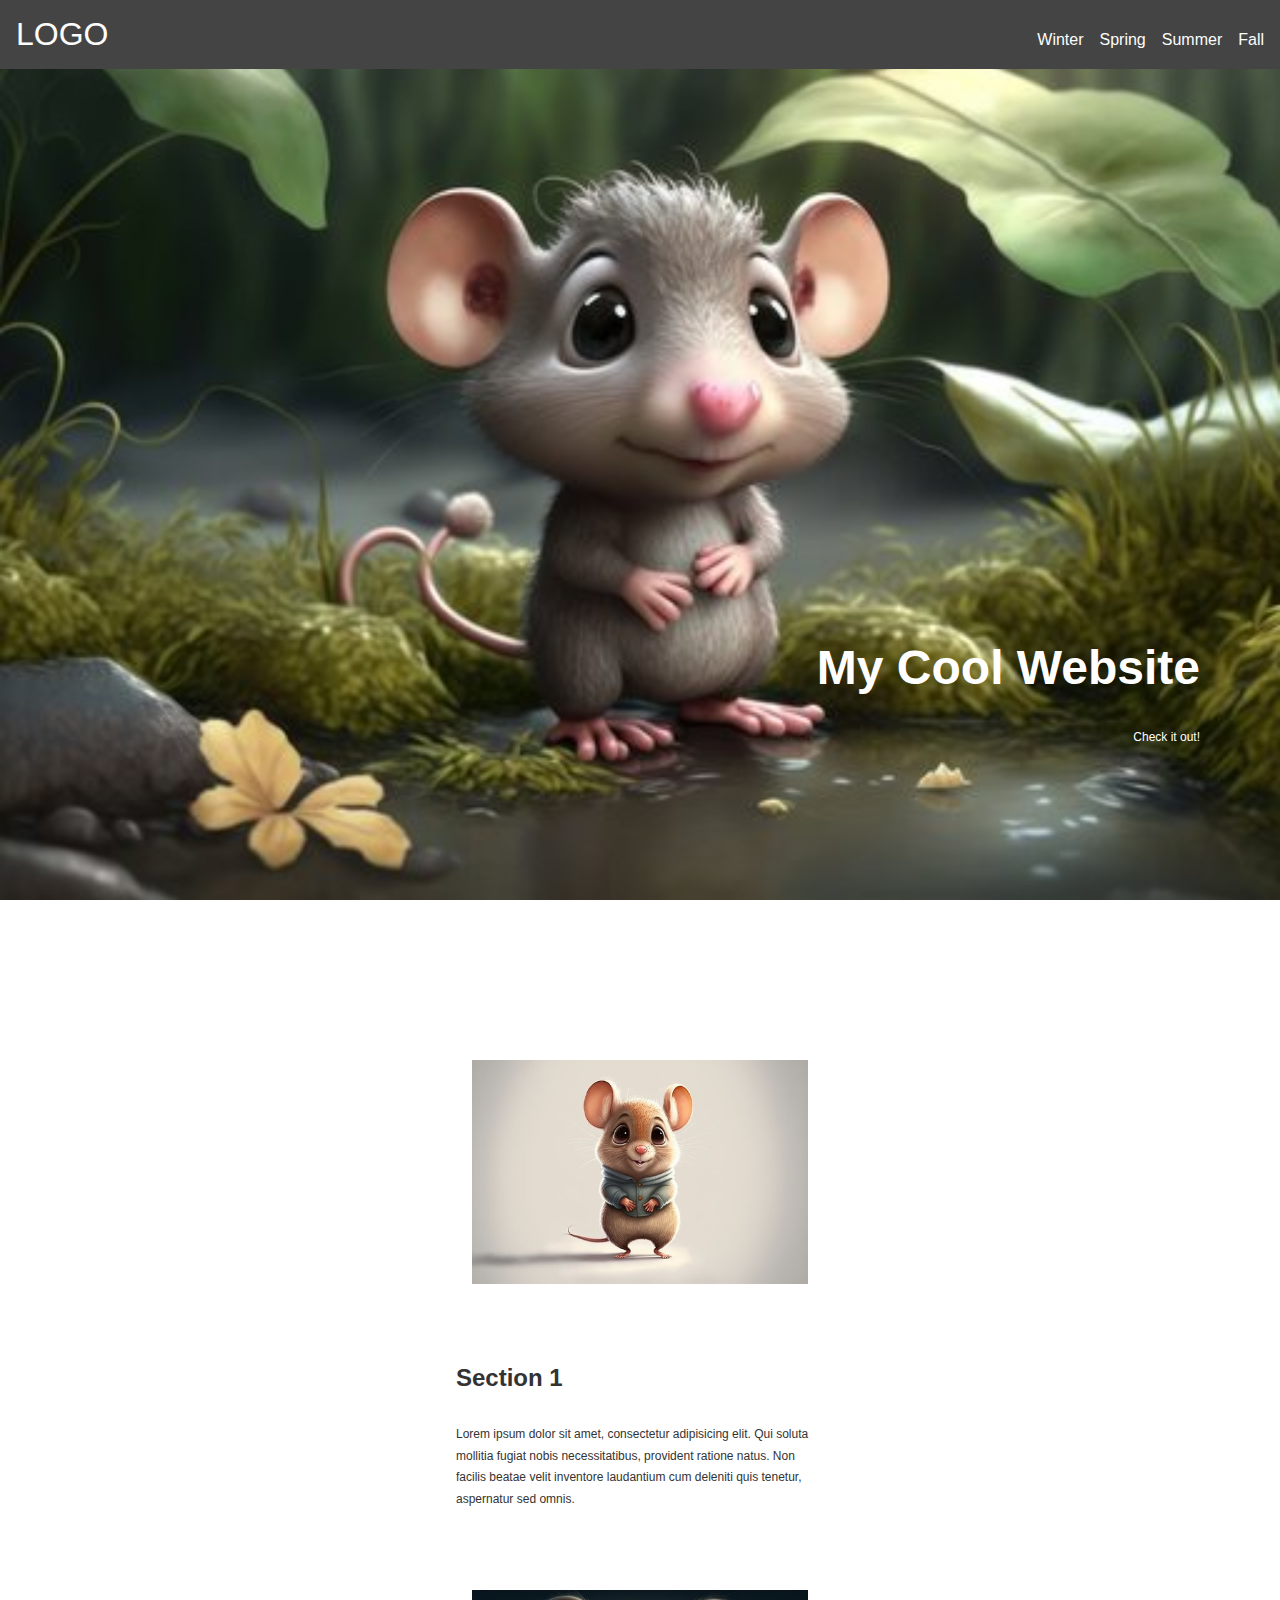
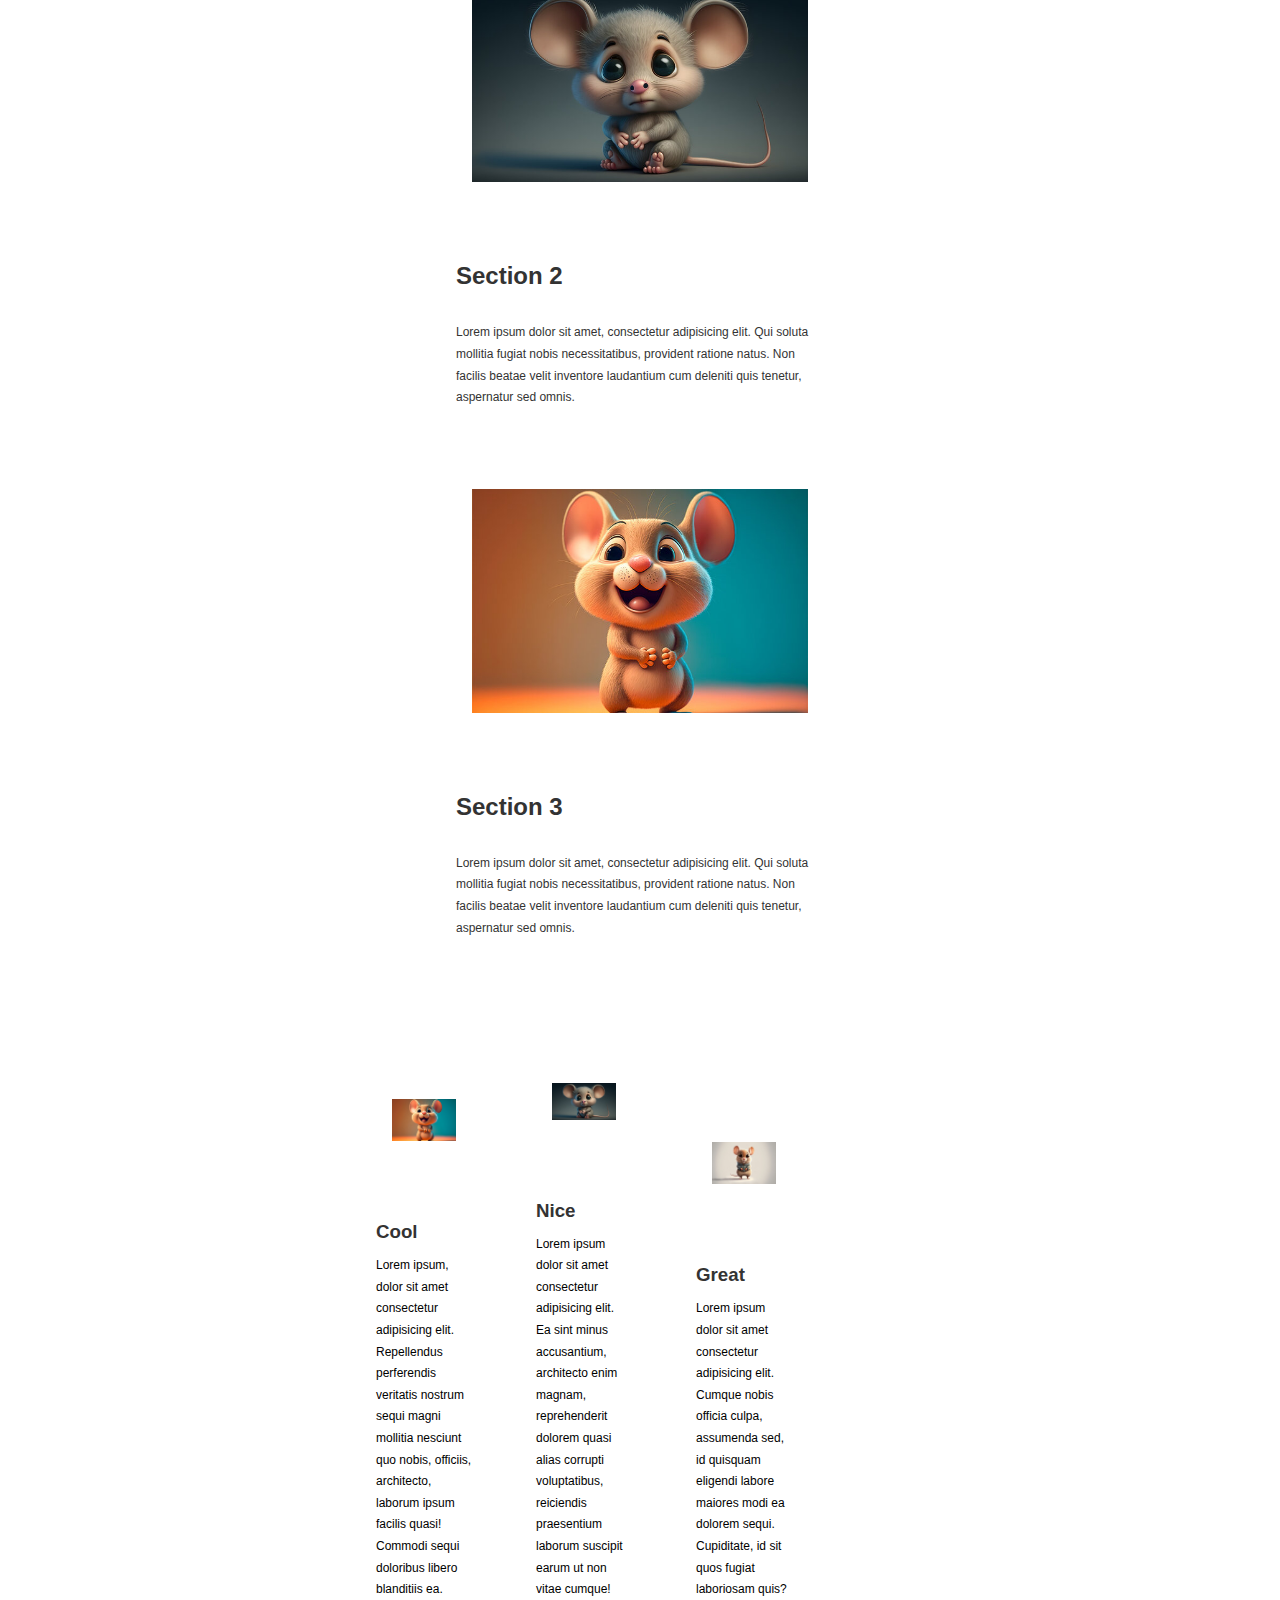
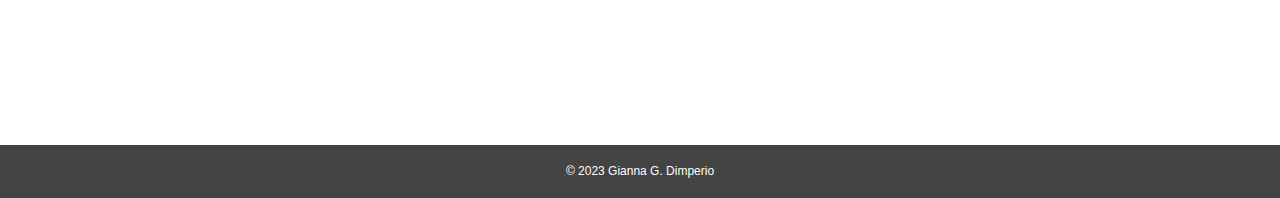
==== index.html @ 2d755ead "images" ====
<!DOCTYPE html>
<html lang="en">
<head>
    <meta charset="UTF-8">
    <meta http-equiv="X-UA-Compatible" content="IE=edge">
    <meta name="viewport" content="width=device-width, initial-scale=1.0">
    <link rel="stylesheet" href="style.css">
    <script src="/repo/jquery-3.6.4.min.js"></script>
    <script src="main.js"></script>
    <title>WebDev1 Final</title>
</head>
<body>
    
    <header>
        <a id="logo" href="#">LOGO</a>
        <a id="menu-toggle" href="#" aria-label="Open the menu">
          <span class="patty" aria-hidden="true"></span>
          <span class="patty" aria-hidden="true"></span>
          <span class="patty" aria-hidden="true"></span>
        </a>
        <nav id="menu">
          <div class="menu-flex-wrapper">
            <a href="#">Winter</a>
            <a href="#">Spring</a>
            <a href="#">Summer</a>
            <a href="#">Fall</a>
          </div>
        </nav>
      </header>
      <div class="hero">
        <div class="hero-text">
          <h1 class="hero-title">My Cool Website</h1>
          <p class="hero-subtitle">Check it out!</p>
        </div>
        
      </div>
      
      <main>
      <div class="section-one-one">
        <section>
          <img src="photos/sectiononeoneoimg.jpg" alt="">
          <h2>Section 1</h2>
          <p>Lorem ipsum dolor sit amet, consectetur adipisicing elit. Qui soluta mollitia fugiat nobis necessitatibus, provident ratione natus. Non facilis beatae velit inventore laudantium cum deleniti quis tenetur, aspernatur sed omnis.</p>
        </section>
      </div> 

      <div class="section-one-two">
        <section>
          <img src="photos/sectiononetwoimg.jpg" alt="">
          <h2>Section 2</h2>
          <p>Lorem ipsum dolor sit amet, consectetur adipisicing elit. Qui soluta mollitia fugiat nobis necessitatibus, provident ratione natus. Non facilis beatae velit inventore laudantium cum deleniti quis tenetur, aspernatur sed omnis.</p>
        </section>
      </div> 

      <div class="section-one-three">
        <section>
          <img src="photos/sectiononethreeimg.jpg" alt="">
          <h2>Section 3</h2>
          <p>Lorem ipsum dolor sit amet, consectetur adipisicing elit. Qui soluta mollitia fugiat nobis necessitatibus, provident ratione natus. Non facilis beatae velit inventore laudantium cum deleniti quis tenetur, aspernatur sed omnis.</p>
        </section>
      </div> 

      <div class="section-two">
        <section class="three">
            <img src="photos/sectiononethreeimg.jpg" alt="">
            <h3>Cool</h3>
            <p class="three-caption">Lorem ipsum, dolor sit amet consectetur adipisicing elit. Repellendus perferendis veritatis nostrum sequi magni mollitia nesciunt quo nobis, officiis, architecto, laborum ipsum facilis quasi! Commodi sequi doloribus libero blanditiis ea.</p>
        </section>

        <section class="two">
            <img src="photos/sectiononetwoimg.jpg" alt="">
            <h3>Nice</h3>
            <p class="two-caption">Lorem ipsum dolor sit amet consectetur adipisicing elit. Ea sint minus accusantium, architecto enim magnam, reprehenderit dolorem quasi alias corrupti voluptatibus, reiciendis praesentium laborum suscipit earum ut non vitae cumque!</p>
        </section>

        <section class="one">
            <img src="photos/sectiononeoneoimg.jpg" alt="">
            <h3>Great</h3>
            <p class="one-caption">Lorem ipsum dolor sit amet consectetur adipisicing elit. Cumque nobis officia culpa, assumenda sed, id quisquam eligendi labore maiores modi ea dolorem sequi. Cupiditate, id sit quos fugiat laboriosam quis?</p>
        </section>
      </div>


      
      </main>
      <footer>
        <div class="instagram">

        </div>

        <div class="twitter">

        </div>

        <div class="linkedin">

        </div>

        <p>&copy; 2023 Gianna G. Dimperio </p>
      </footer>

</body>
</html>
---- style.css ----
*{
    margin: 0;
    padding: 0;
    box-sizing: border-box;
}

body {
    font-family: Arial, sans-serif;
    color: #333;
  }
  
  header, footer {
    background-color: #444;
    padding: 1rem;
    color: #fdfdfd;
  }
  
  header {
    display: flex;
    justify-content: space-between;
    align-items: last baseline;
    position: fixed;
    top: 0;
    left: 0;
    width: 100%;
  }
  
  footer {
    text-align: center;
  }
  
  header a {
    color: #fdfdfd;
    text-decoration: none;
  }
  
  /* #menu {
    display: flex;
  } */
  
  .menu-flex-wrapper {
    display: flex;
    gap: 1rem;
  }
  
  header a:hover {
    color: salmon;
  }
  
  #logo {
    font-size: 2rem;
  }
  
  main, img {
    margin: 4rem auto;
    max-width: 25rem;
    padding: 1rem;
  }
  
  section {
    margin: 2rem 0;
  }
  
  p {
    margin: 2rem 0;
    line-height: 1.8;
  }
  
  footer p {
    margin: 0;
  }
  
  
  /* MENU STUFF */
  
  
  @media (max-width: 40rem) {
    
    #menu-toggle {
      display: flex;
      flex-direction: column;
      gap: .25rem;
      background-color: lightblue;
      padding: .25rem;
      position: relative;
      z-index: 999;
    }
    
    #menu {
      display: block;
      position: fixed;
      left: 0;
      top: 0;
      right: 0;
      bottom: 0;
      text-align: center;
      background-color: #33dd3388;
    }
    
    .menu-flex-wrapper {
      flex-direction: column;
      gap: 0;
      height: 100%;
      justify-content: space-between;
    }
    
    #menu a {
      background-color: lightblue;
      width: 100%;
      height: 100%;
      display: flex;
      justify-content: center;
      align-items: center;
      border-top: 3px solid red;
    }
    
    #menu a:last-child {
      border-bottom: 3px solid red;
    }
    
    #menu a:hover {
      background-color: violet;
    }
    
    .patty {
      background-color: #fdfdfd;
      width: 2rem;
      height: .25rem;
    }
    
    #menu-toggle:hover .patty {
      background-color: salmon;
    }  
  }

  /* Main stuff */

  .hero{
    min-height: 100vh;
    
    background-image: url(photos/main.jpeg);
    background-repeat: no-repeat;
    background-size: cover;

    /* position: fixed; */

  }
  .hero-text{
    color: white;
    padding: 5rem;
    width: 100%;
    height: 100%;

    text-align: right;
    padding-top: 50%;

  }

  h1{
    font-size: 3rem;
  }
  p{
    font-size: .75rem;
  }


  .section-two{
    max-width: 50rem;
    margin: 0 auto;

    display: flex;
    justify-content: end;
    align-items: end;
    /* display: grid;
    grid-template-rows: 600px 600px; */
  }

  .three, .two, .one{
    display: inline-block;
    max-width: 15rem;
    width: 30vw;
    min-width: 8rem;
    text-decoration: none;
    padding: 1rem;
    margin: 1rem;
  }
  
.three-caption, .two-caption, .one-caption{
  color: black;
  margin-top: 1em;
}

  img{
    width: 100%;
    display: block;
  }

  .two:hover, .three:hover, .one:hover {
    opacity: .5;
    background-color: rgb(117, 117, 141);
  }
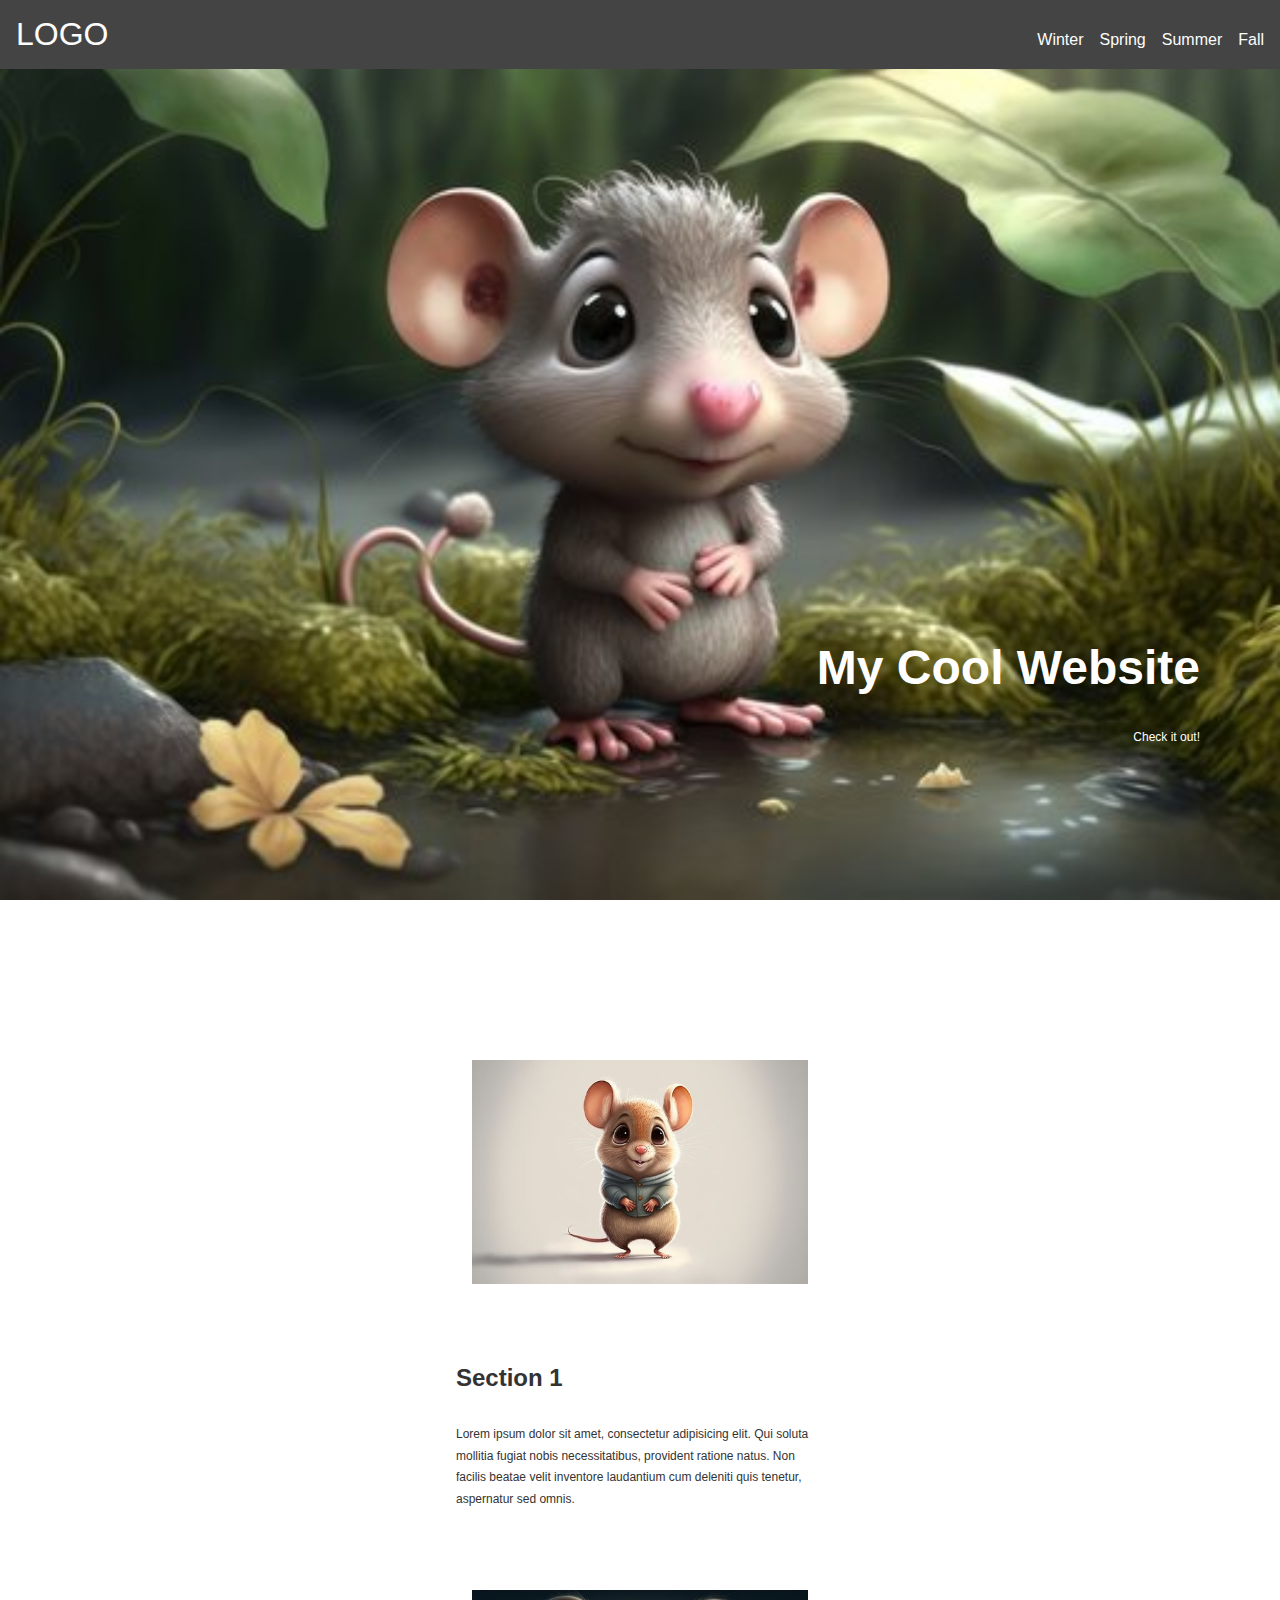
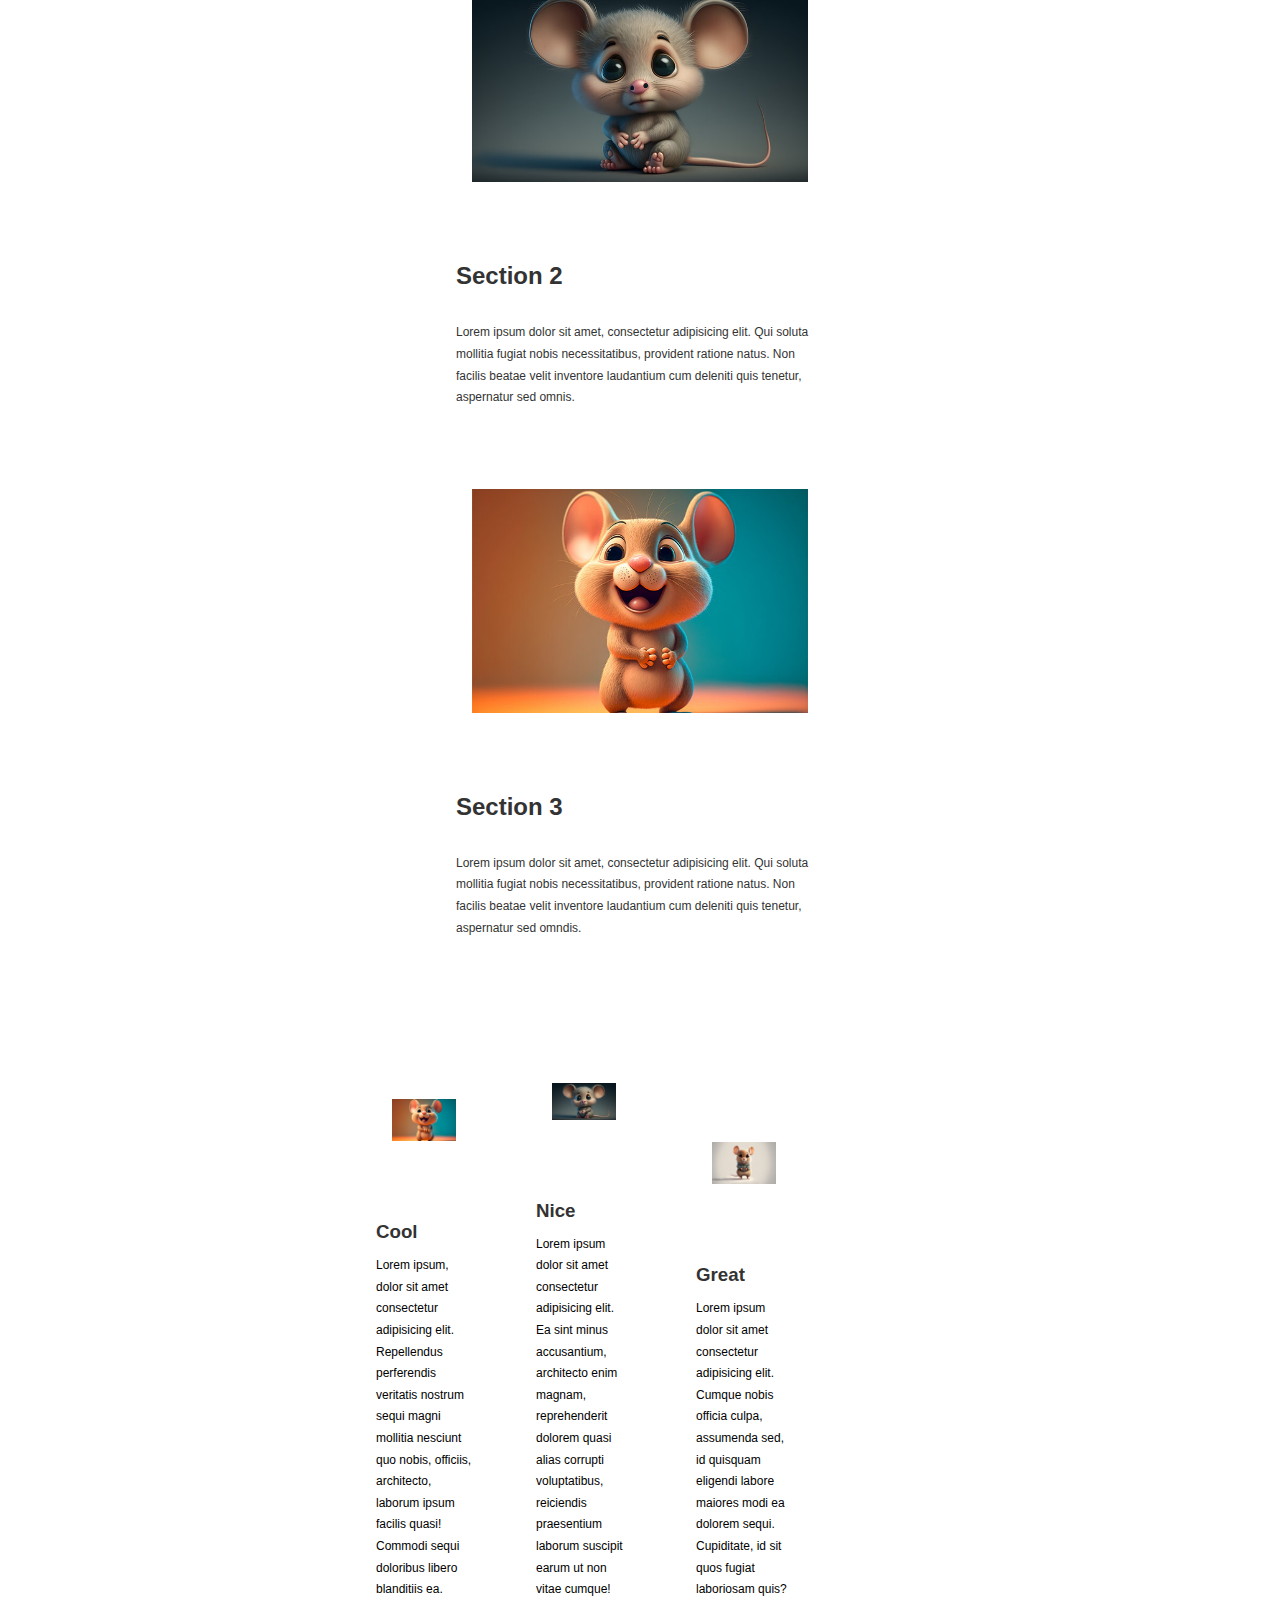
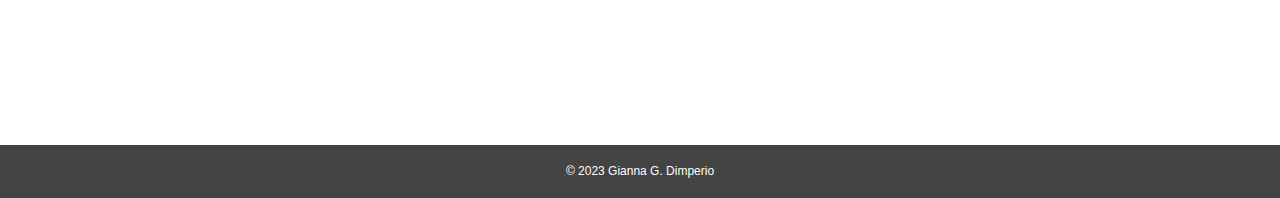
==== commit a3cc8b66: "test" ====
--- a/index.html
+++ b/index.html
@@ -56,7 +56,7 @@
         <section>
           <img src="photos/sectiononethreeimg.jpg" alt="">
           <h2>Section 3</h2>
-          <p>Lorem ipsum dolor sit amet, consectetur adipisicing elit. Qui soluta mollitia fugiat nobis necessitatibus, provident ratione natus. Non facilis beatae velit inventore laudantium cum deleniti quis tenetur, aspernatur sed omnis.</p>
+          <p>Lorem ipsum dolor sit amet, consectetur adipisicing elit. Qui soluta mollitia fugiat nobis necessitatibus, provident ratione natus. Non facilis beatae velit inventore laudantium cum deleniti quis tenetur, aspernatur sed omndis.</p>
         </section>
       </div> 
 
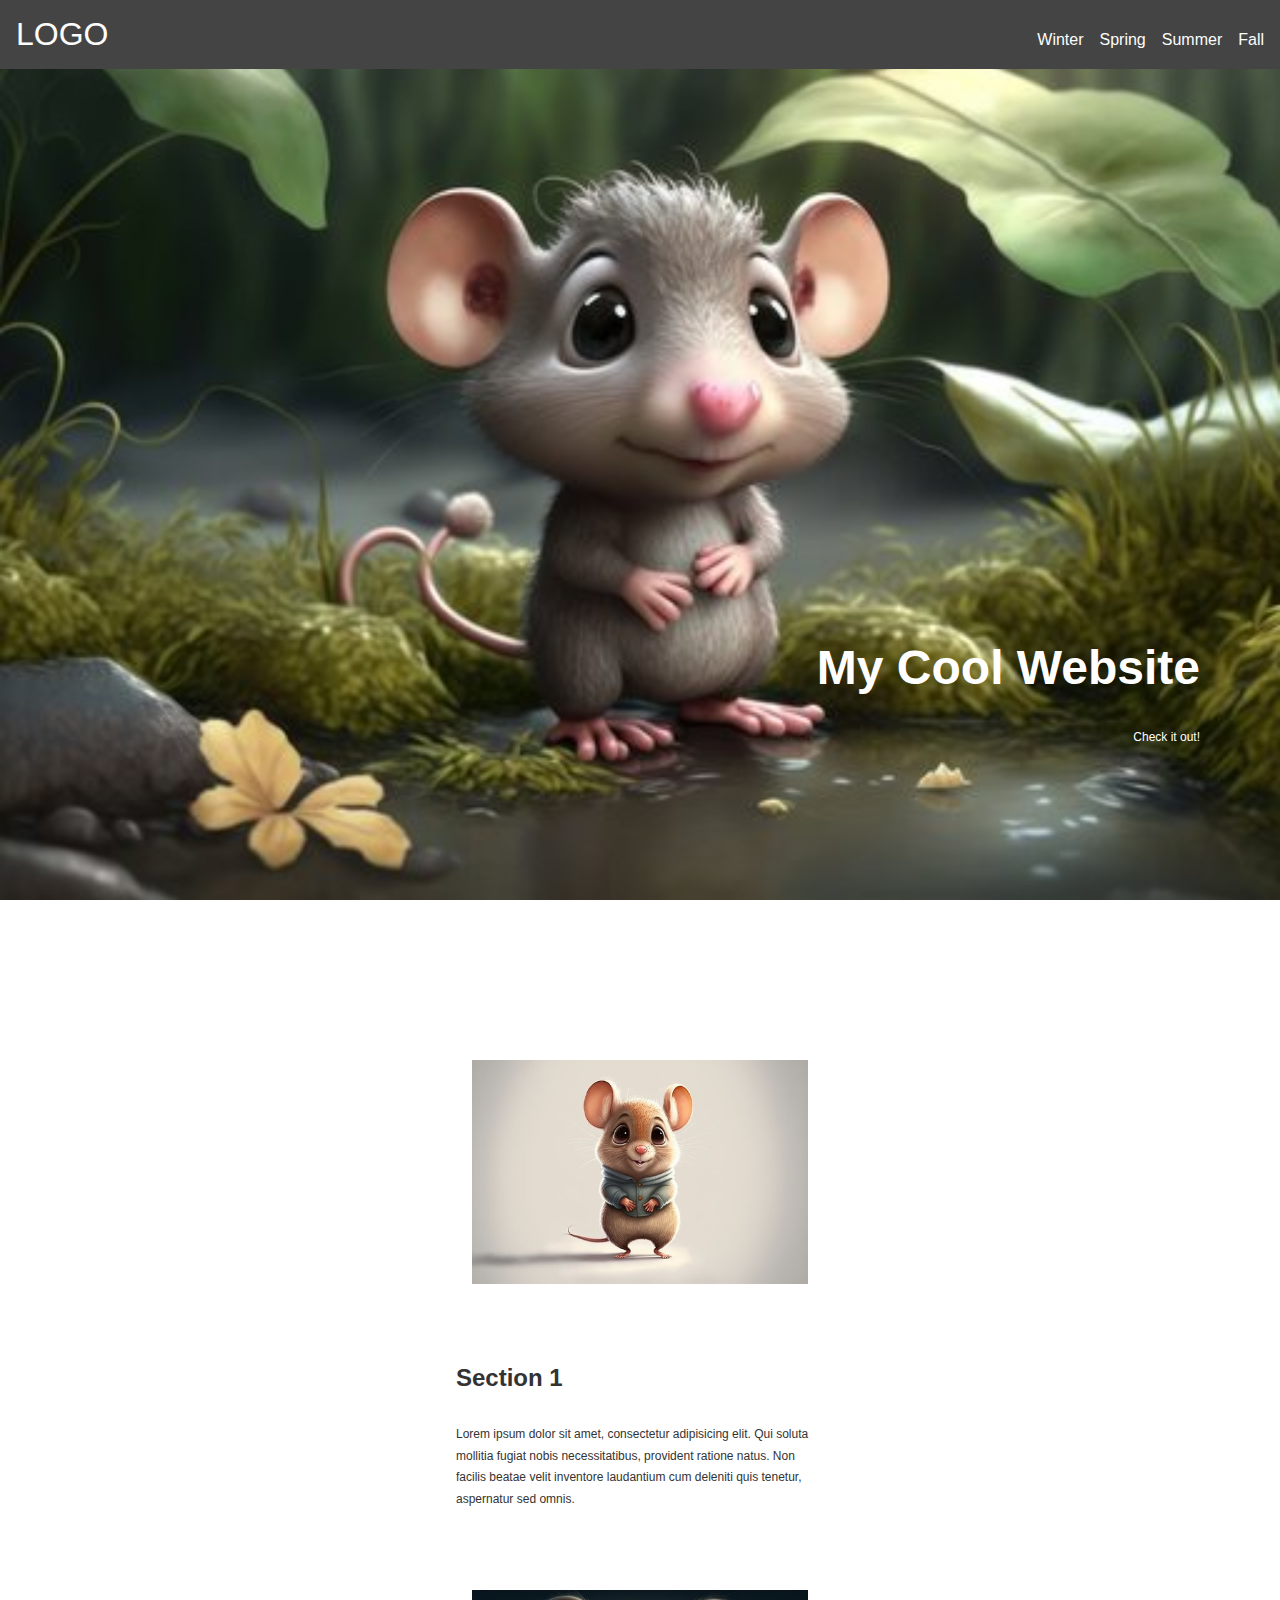
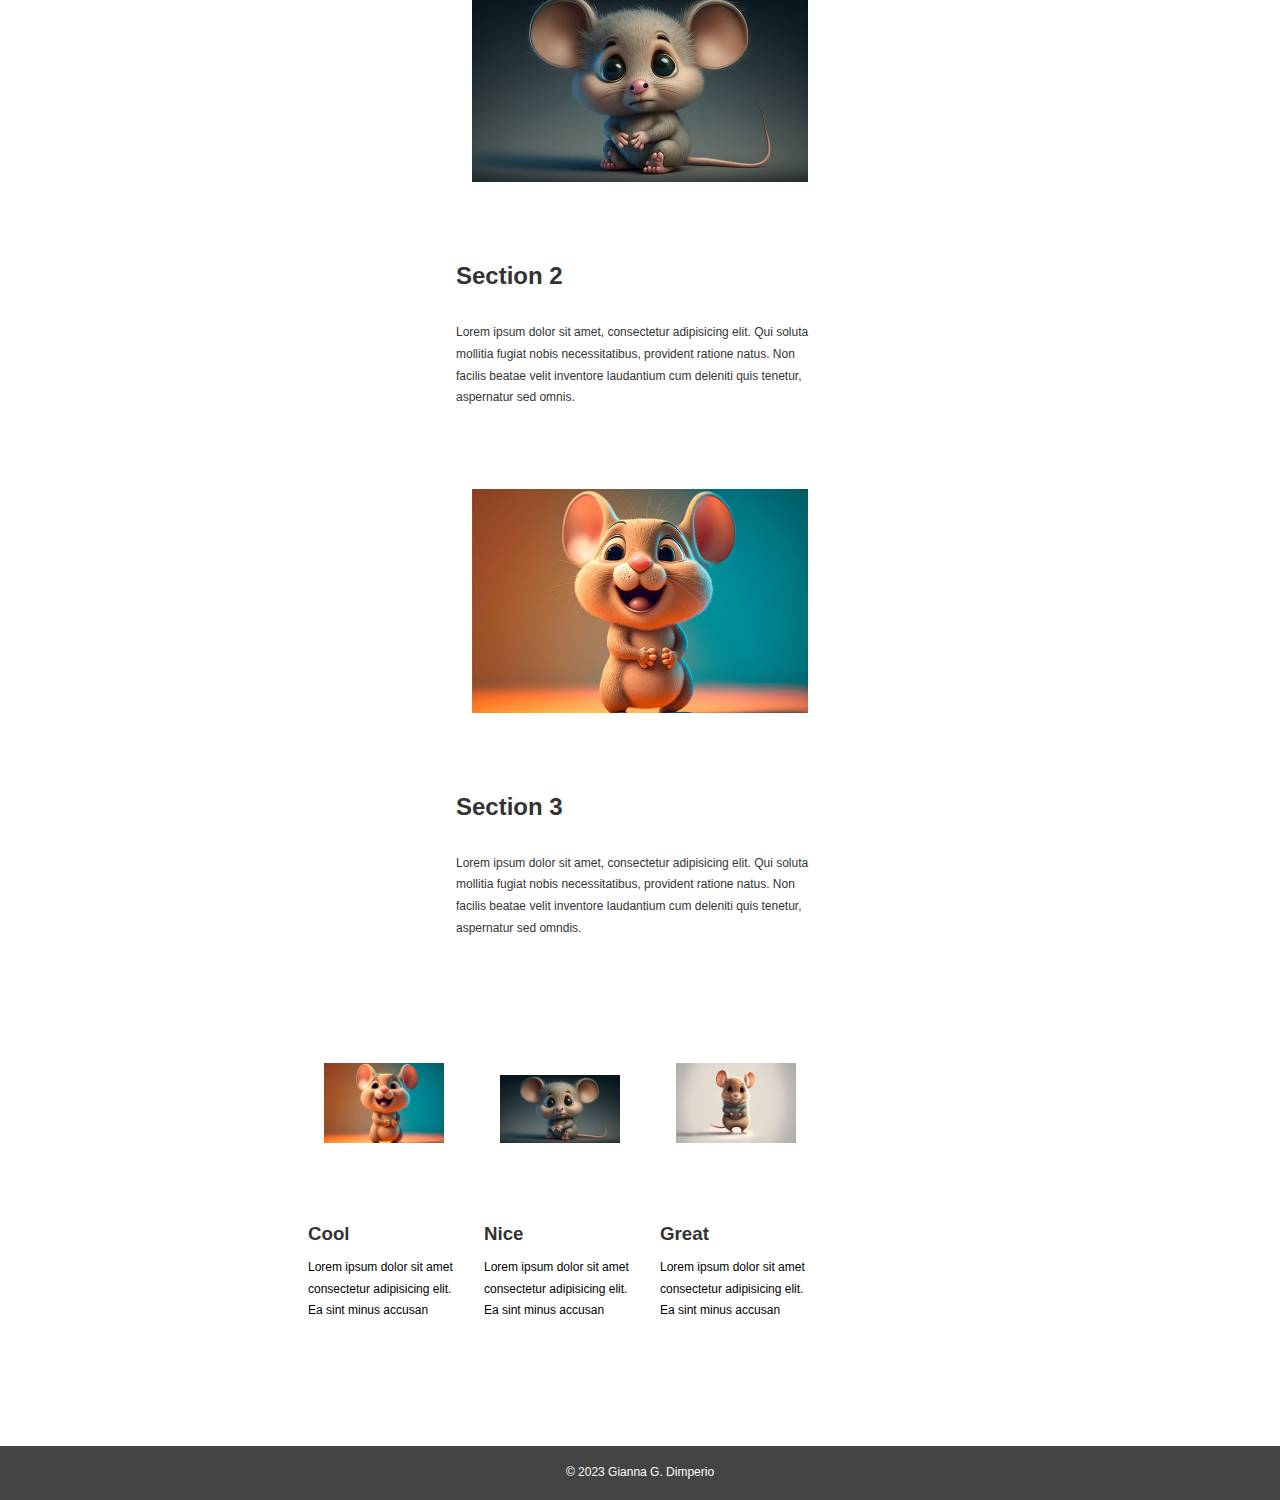
==== commit f8834e2c: "hover1" ====
--- a/index.html
+++ b/index.html
@@ -5,7 +5,7 @@
     <meta http-equiv="X-UA-Compatible" content="IE=edge">
     <meta name="viewport" content="width=device-width, initial-scale=1.0">
     <link rel="stylesheet" href="style.css">
-    <script src="/repo/jquery-3.6.4.min.js"></script>
+    <script src="repo/jquery-3.6.4.min.js"></script>
     <script src="main.js"></script>
     <title>WebDev1 Final</title>
 </head>
@@ -64,19 +64,19 @@
         <section class="three">
             <img src="photos/sectiononethreeimg.jpg" alt="">
             <h3>Cool</h3>
-            <p class="three-caption">Lorem ipsum, dolor sit amet consectetur adipisicing elit. Repellendus perferendis veritatis nostrum sequi magni mollitia nesciunt quo nobis, officiis, architecto, laborum ipsum facilis quasi! Commodi sequi doloribus libero blanditiis ea.</p>
+            <p class="three-caption">Lorem ipsum dolor sit amet consectetur adipisicing elit. Ea sint minus accusan</p>
         </section>
 
         <section class="two">
             <img src="photos/sectiononetwoimg.jpg" alt="">
             <h3>Nice</h3>
-            <p class="two-caption">Lorem ipsum dolor sit amet consectetur adipisicing elit. Ea sint minus accusantium, architecto enim magnam, reprehenderit dolorem quasi alias corrupti voluptatibus, reiciendis praesentium laborum suscipit earum ut non vitae cumque!</p>
+            <p class="two-caption">Lorem ipsum dolor sit amet consectetur adipisicing elit. Ea sint minus accusan</p>
         </section>
 
         <section class="one">
             <img src="photos/sectiononeoneoimg.jpg" alt="">
             <h3>Great</h3>
-            <p class="one-caption">Lorem ipsum dolor sit amet consectetur adipisicing elit. Cumque nobis officia culpa, assumenda sed, id quisquam eligendi labore maiores modi ea dolorem sequi. Cupiditate, id sit quos fugiat laboriosam quis?</p>
+            <p class="one-caption">Lorem ipsum dolor sit amet consectetur adipisicing elit. Ea sint minus accusan</p>
         </section>
       </div>
 
--- a/style.css
+++ b/style.css
@@ -80,7 +80,6 @@
       display: flex;
       flex-direction: column;
       gap: .25rem;
-      background-color: lightblue;
       padding: .25rem;
       position: relative;
       z-index: 999;
@@ -133,6 +132,9 @@
     }  
   }
 
+
+
+  
   /* Main stuff */
 
   .hero{
@@ -177,12 +179,12 @@
 
   .three, .two, .one{
     display: inline-block;
-    max-width: 15rem;
-    width: 30vw;
-    min-width: 8rem;
+    max-width: 10rem;
+    /* width: 30vw; */
+    min-width: 10rem;
     text-decoration: none;
-    padding: 1rem;
-    margin: 1rem;
+    padding: .25rem;
+    margin: .5rem;
   }
   
 .three-caption, .two-caption, .one-caption{
@@ -193,10 +195,13 @@
   img{
     width: 100%;
     display: block;
+    align-items: center;
   }
 
   .two:hover, .three:hover, .one:hover {
-    opacity: .5;
-    background-color: rgb(117, 117, 141);
-  }
-  
+    background-color: white;
+    border: solid grey;
+
+    transform: scale(1.25);
+  }
+  
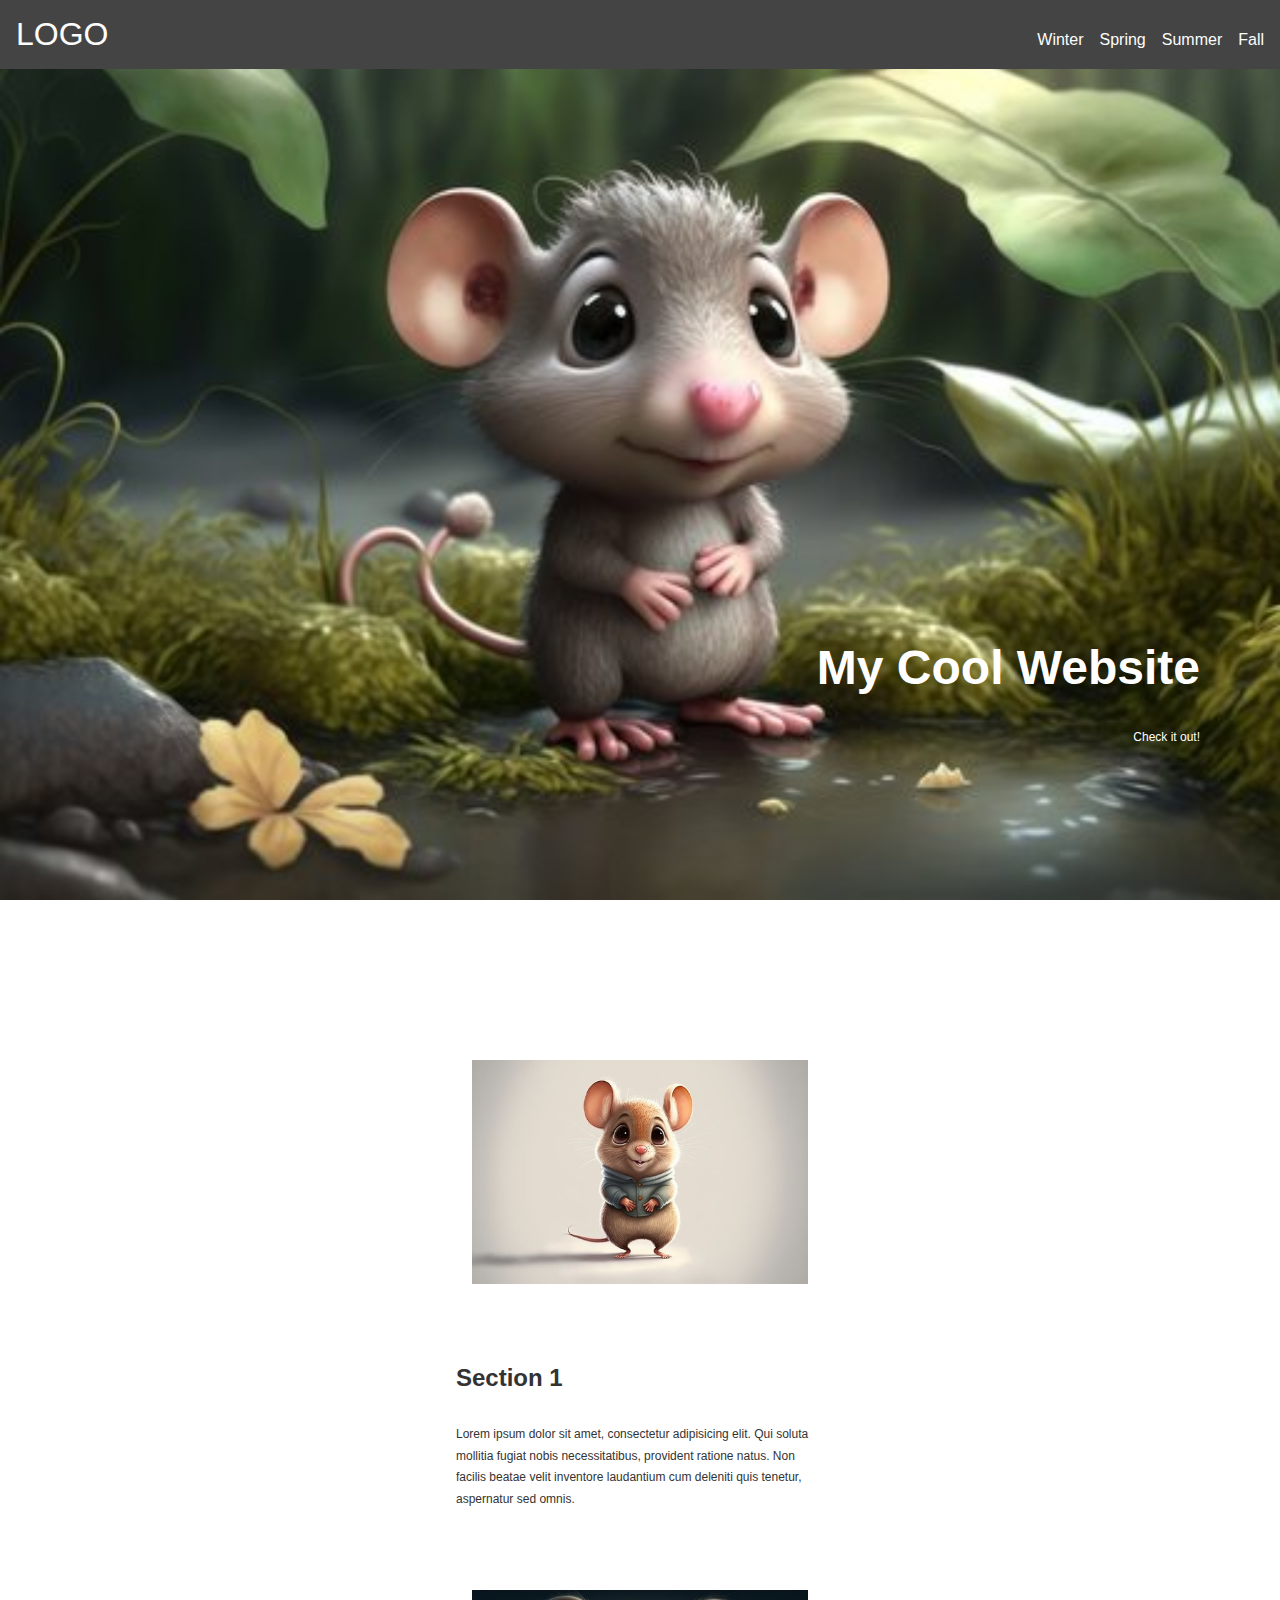
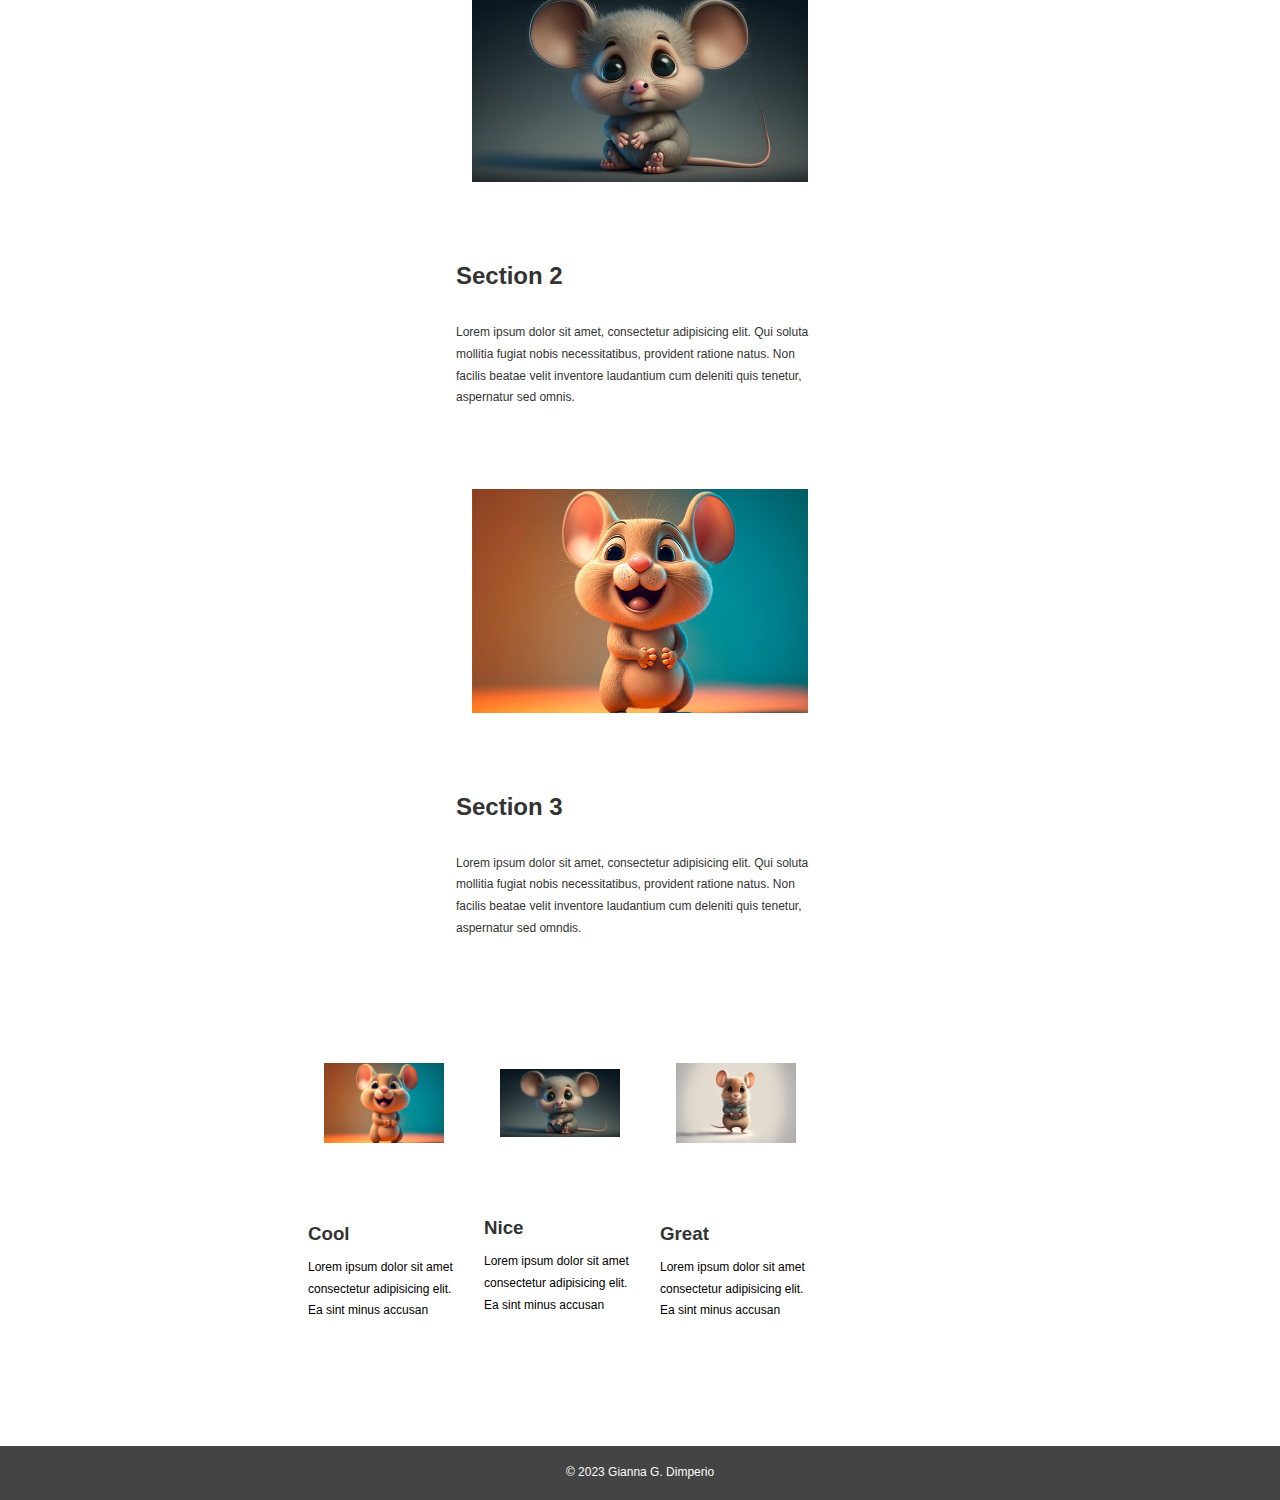
==== commit 19bf2a2c: "update" ====
--- a/index.html
+++ b/index.html
@@ -36,29 +36,32 @@
       </div>
       
       <main>
-      <div class="section-one-one">
-        <section>
-          <img src="photos/sectiononeoneoimg.jpg" alt="">
-          <h2>Section 1</h2>
-          <p>Lorem ipsum dolor sit amet, consectetur adipisicing elit. Qui soluta mollitia fugiat nobis necessitatibus, provident ratione natus. Non facilis beatae velit inventore laudantium cum deleniti quis tenetur, aspernatur sed omnis.</p>
-        </section>
-      </div> 
+        <div class="section-one">
+          <div class="section-one-one">
+            <section>
+              <img src="photos/sectiononeoneoimg.jpg" alt="">
+              <h2>Section 1</h2>
+              <p>Lorem ipsum dolor sit amet, consectetur adipisicing elit. Qui soluta mollitia fugiat nobis necessitatibus, provident ratione natus. Non facilis beatae velit inventore laudantium cum deleniti quis tenetur, aspernatur sed omnis.</p>
+            </section>
+          </div> 
+    
+          <div class="section-one-two">
+            <section>
+              <img src="photos/sectiononetwoimg.jpg" alt="">
+              <h2>Section 2</h2>
+              <p>Lorem ipsum dolor sit amet, consectetur adipisicing elit. Qui soluta mollitia fugiat nobis necessitatibus, provident ratione natus. Non facilis beatae velit inventore laudantium cum deleniti quis tenetur, aspernatur sed omnis.</p>
+            </section>
+          </div> 
+    
+          <div class="section-one-three">
+            <section>
+              <img src="photos/sectiononethreeimg.jpg" alt="">
+              <h2>Section 3</h2>
+              <p>Lorem ipsum dolor sit amet, consectetur adipisicing elit. Qui soluta mollitia fugiat nobis necessitatibus, provident ratione natus. Non facilis beatae velit inventore laudantium cum deleniti quis tenetur, aspernatur sed omndis.</p>
+            </section>
+          </div> 
+        </div>
 
-      <div class="section-one-two">
-        <section>
-          <img src="photos/sectiononetwoimg.jpg" alt="">
-          <h2>Section 2</h2>
-          <p>Lorem ipsum dolor sit amet, consectetur adipisicing elit. Qui soluta mollitia fugiat nobis necessitatibus, provident ratione natus. Non facilis beatae velit inventore laudantium cum deleniti quis tenetur, aspernatur sed omnis.</p>
-        </section>
-      </div> 
-
-      <div class="section-one-three">
-        <section>
-          <img src="photos/sectiononethreeimg.jpg" alt="">
-          <h2>Section 3</h2>
-          <p>Lorem ipsum dolor sit amet, consectetur adipisicing elit. Qui soluta mollitia fugiat nobis necessitatibus, provident ratione natus. Non facilis beatae velit inventore laudantium cum deleniti quis tenetur, aspernatur sed omndis.</p>
-        </section>
-      </div> 
 
       <div class="section-two">
         <section class="three">
--- a/style.css
+++ b/style.css
@@ -165,6 +165,20 @@
     font-size: .75rem;
   }
 
+  /* .section-one{
+    display: flex;
+    align-items: center;
+
+    height: auto;
+    max-width: 50%;  
+  } */
+  .section-one img{
+    
+  }
+
+  /* .section-one-one, .section-one-two, .section-one-three{
+
+  } */
 
   .section-two{
     max-width: 50rem;
@@ -172,7 +186,7 @@
 
     display: flex;
     justify-content: end;
-    align-items: end;
+    align-items: center;
     /* display: grid;
     grid-template-rows: 600px 600px; */
   }
@@ -194,7 +208,7 @@
 
   img{
     width: 100%;
-    display: block;
+    display: flex;
     align-items: center;
   }
 
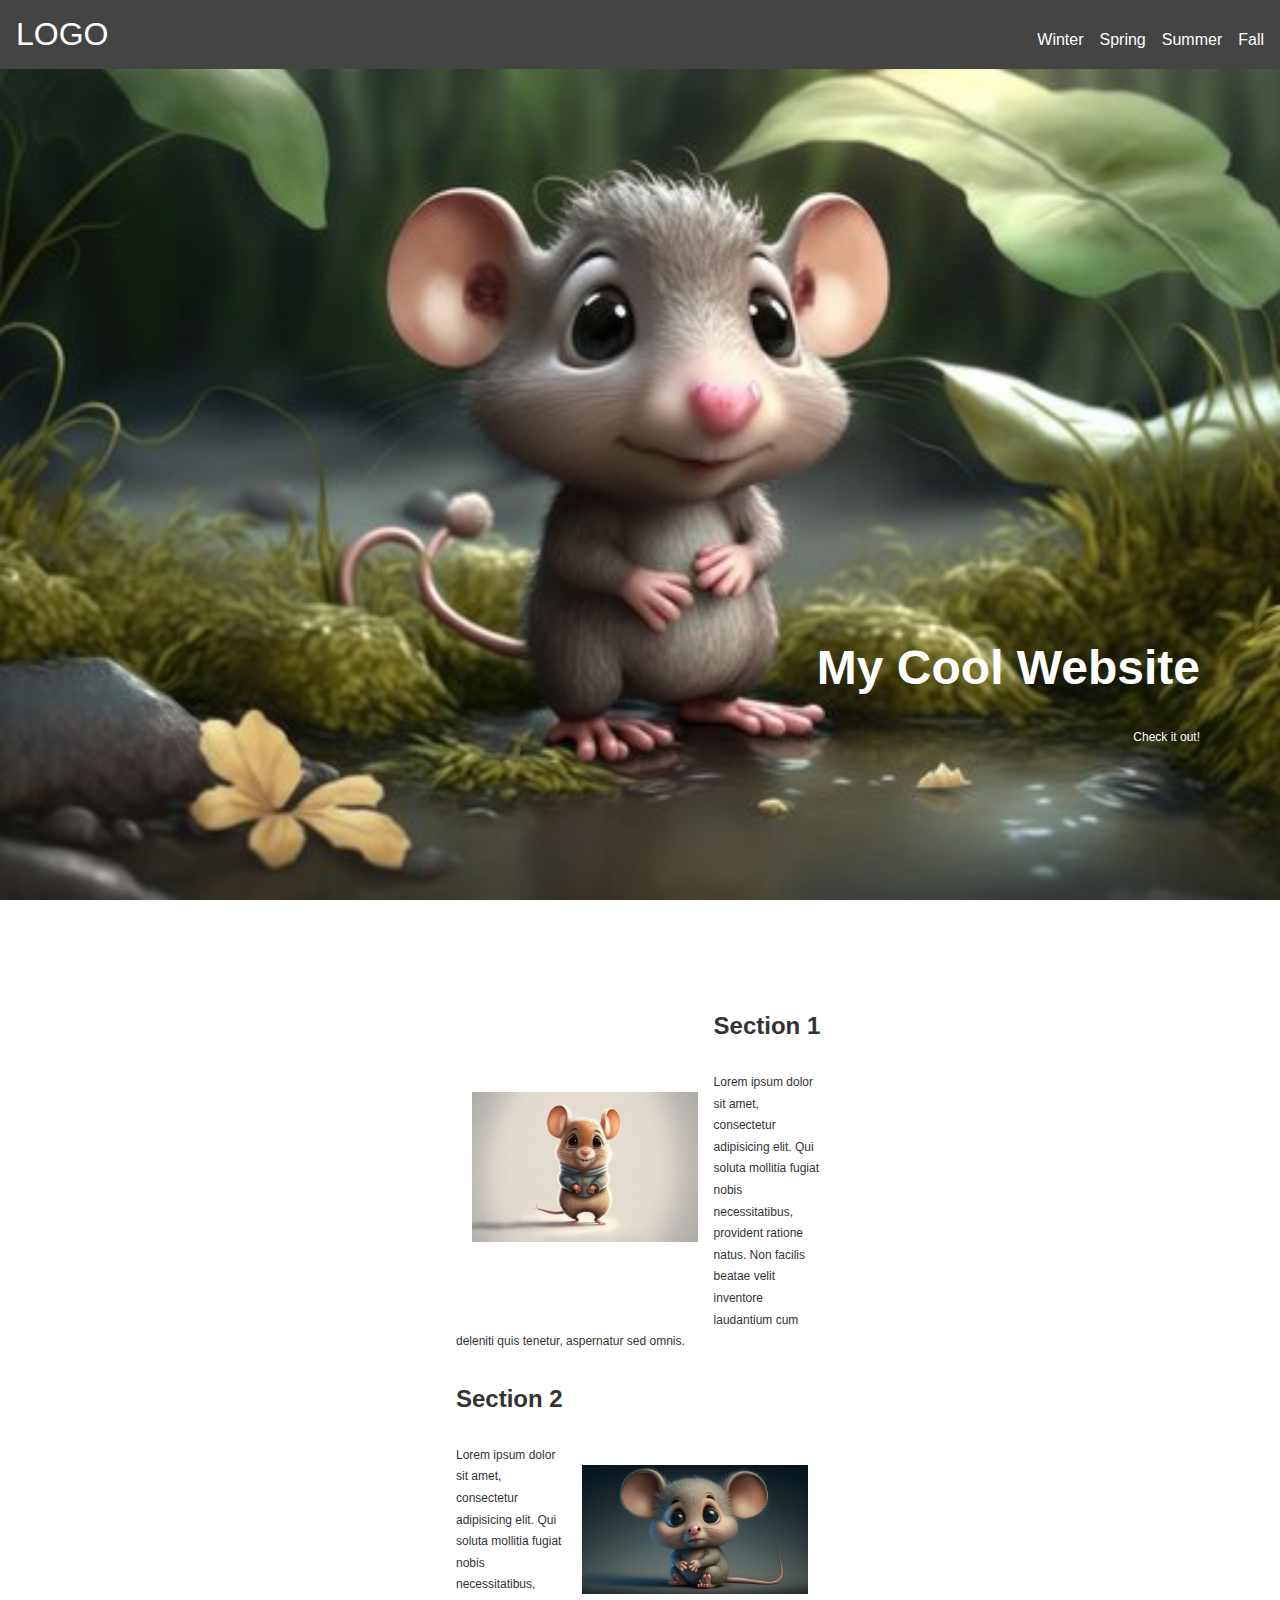
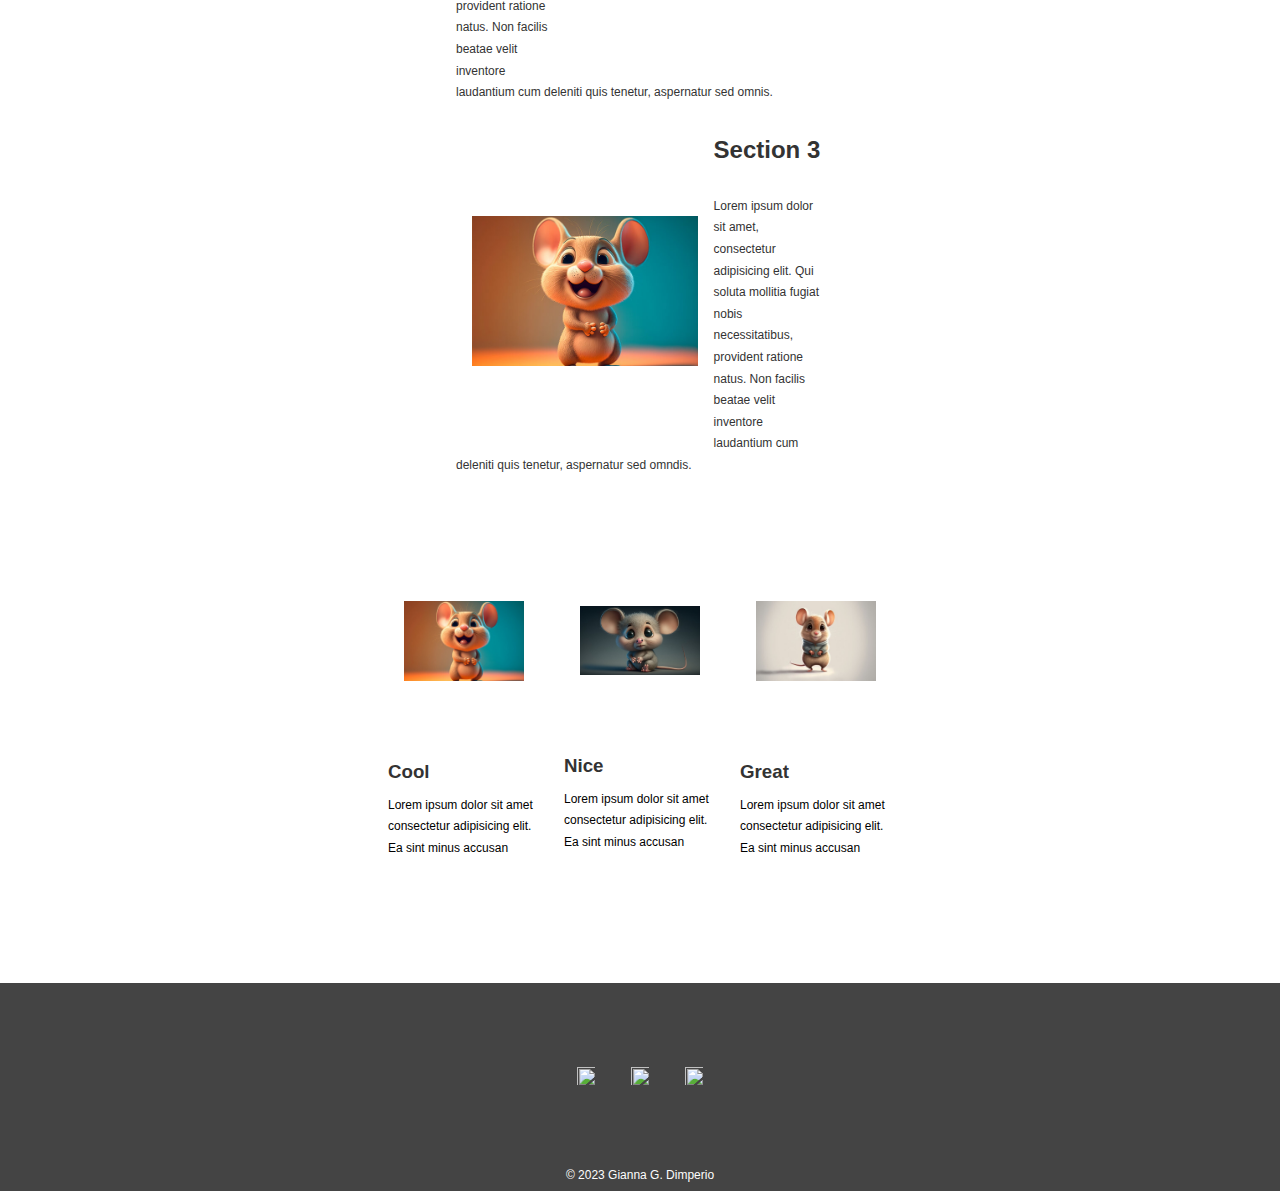
==== commit ba80b475: "save" ====
--- a/index.html
+++ b/index.html
@@ -88,15 +88,15 @@
       </main>
       <footer>
         <div class="instagram">
-
+          <p><a href="https://www.instagram.com/"><img src="https://upload.wikimedia.org/wikipedia/commons/thumb/e/e7/Instagram_logo_2016.svg/2048px-Instagram_logo_2016.svg.png" style="width:50px;height:50px;"></a></p>
         </div>
 
         <div class="twitter">
-
+          <p><a href="https://twitter.com/"><img src="https://about.twitter.com/content/dam/about-twitter/en/brand-toolkit/brand-download-img-1.jpg.twimg.1920.jpg" style="width:50px;height:50px;"></a></p>
         </div>
 
         <div class="linkedin">
-
+          <p><a href="https://www.linkedin.com/"><img src="https://upload.wikimedia.org/wikipedia/commons/thumb/c/ca/LinkedIn_logo_initials.png/800px-LinkedIn_logo_initials.png" style="width:50px;height:50px;"></a></p>
         </div>
 
         <p>&copy; 2023 Gianna G. Dimperio </p>
--- a/style.css
+++ b/style.css
@@ -9,7 +9,7 @@
     color: #333;
   }
   
-  header, footer {
+  header {
     background-color: #444;
     padding: 1rem;
     color: #fdfdfd;
@@ -165,27 +165,27 @@
     font-size: .75rem;
   }
 
-  /* .section-one{
-    display: flex;
-    align-items: center;
-
-    height: auto;
-    max-width: 50%;  
+  .section-one{
+    
+    display: block;
+
+  }
+
+  .section-one-one img, .section-one-three img{
+    width: 70%;
+    float: left;
+  }
+  .section-one-two img{
+    float: right;
+    width: 70%;  }
+  /* .section-one-one, .section-one-two, .section-one-three{
+
   } */
-  .section-one img{
-    
-  }
-
-  /* .section-one-one, .section-one-two, .section-one-three{
-
-  } */
+
 
   .section-two{
-    max-width: 50rem;
-    margin: 0 auto;
-
-    display: flex;
-    justify-content: end;
+    display: flex;
+    justify-content: center;
     align-items: center;
     /* display: grid;
     grid-template-rows: 600px 600px; */
@@ -218,4 +218,15 @@
 
     transform: scale(1.25);
   }
-  
+
+  footer {
+    background-color: #444;
+    padding: .25rem;
+    /* margin: 0; */
+    color: #fdfdfd;
+  }
+  .instagram, .twitter, .linkedin{
+    display: inline-block;
+    max-width: 10rem;
+    min-width: .25rem;
+  }
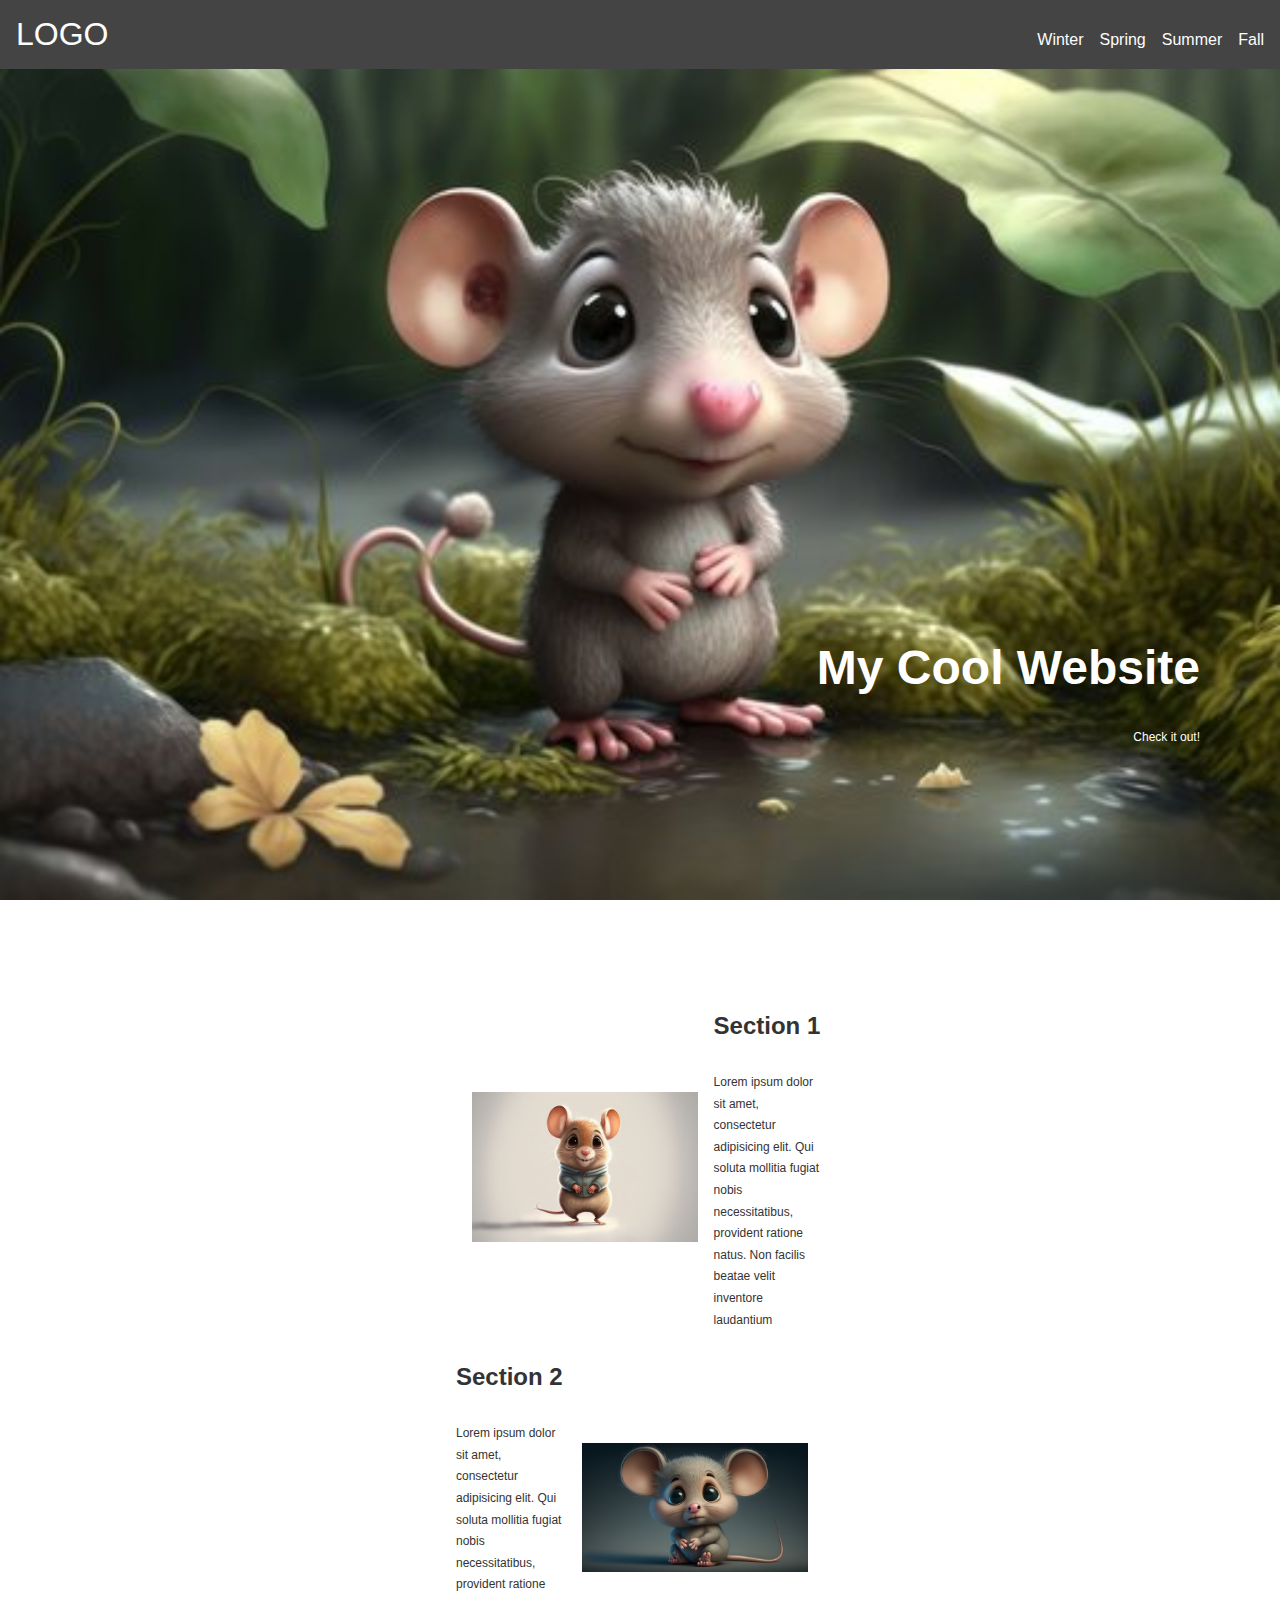
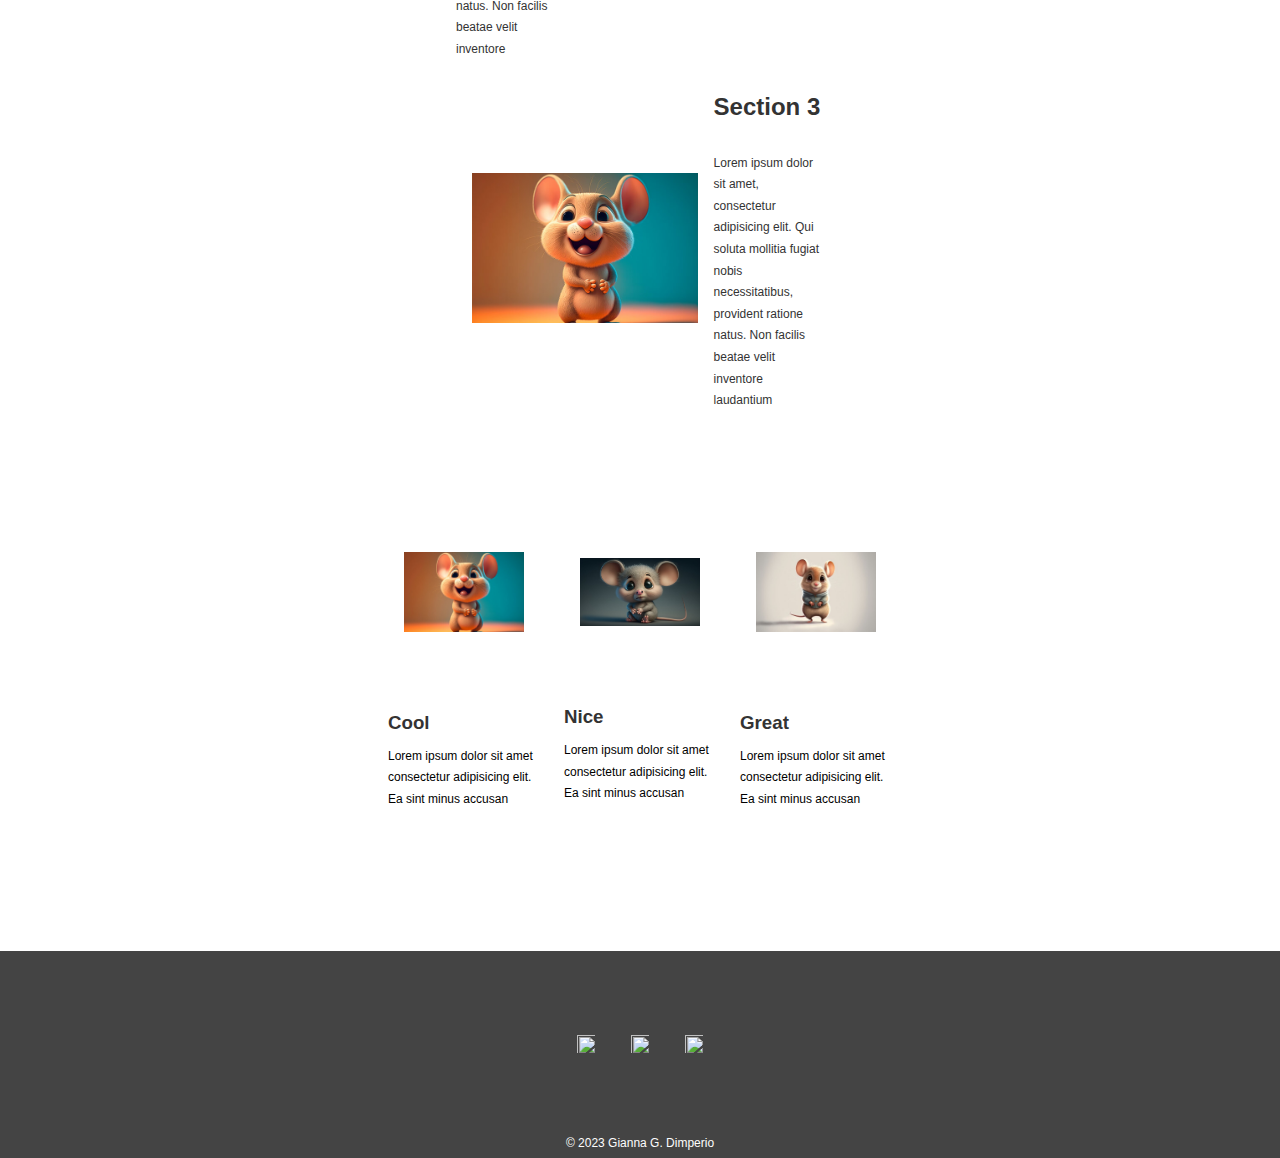
==== commit dfb523b9: "touch" ====
--- a/index.html
+++ b/index.html
@@ -41,7 +41,7 @@
             <section>
               <img src="photos/sectiononeoneoimg.jpg" alt="">
               <h2>Section 1</h2>
-              <p>Lorem ipsum dolor sit amet, consectetur adipisicing elit. Qui soluta mollitia fugiat nobis necessitatibus, provident ratione natus. Non facilis beatae velit inventore laudantium cum deleniti quis tenetur, aspernatur sed omnis.</p>
+              <p>Lorem ipsum dolor sit amet, consectetur adipisicing elit. Qui soluta mollitia fugiat nobis necessitatibus, provident ratione natus. Non facilis beatae velit inventore laudantium</p>
             </section>
           </div> 
     
@@ -49,7 +49,7 @@
             <section>
               <img src="photos/sectiononetwoimg.jpg" alt="">
               <h2>Section 2</h2>
-              <p>Lorem ipsum dolor sit amet, consectetur adipisicing elit. Qui soluta mollitia fugiat nobis necessitatibus, provident ratione natus. Non facilis beatae velit inventore laudantium cum deleniti quis tenetur, aspernatur sed omnis.</p>
+              <p>Lorem ipsum dolor sit amet, consectetur adipisicing elit. Qui soluta mollitia fugiat nobis necessitatibus, provident ratione natus. Non facilis beatae velit inventore</p>
             </section>
           </div> 
     
@@ -57,7 +57,7 @@
             <section>
               <img src="photos/sectiononethreeimg.jpg" alt="">
               <h2>Section 3</h2>
-              <p>Lorem ipsum dolor sit amet, consectetur adipisicing elit. Qui soluta mollitia fugiat nobis necessitatibus, provident ratione natus. Non facilis beatae velit inventore laudantium cum deleniti quis tenetur, aspernatur sed omndis.</p>
+              <p>Lorem ipsum dolor sit amet, consectetur adipisicing elit. Qui soluta mollitia fugiat nobis necessitatibus, provident ratione natus. Non facilis beatae velit inventore laudantium</p>
             </section>
           </div> 
         </div>
--- a/style.css
+++ b/style.css
@@ -33,11 +33,6 @@
     color: #fdfdfd;
     text-decoration: none;
   }
-  
-  /* #menu {
-    display: flex;
-  } */
-  
   .menu-flex-wrapper {
     display: flex;
     gap: 1rem;
@@ -131,9 +126,6 @@
       background-color: salmon;
     }  
   }
-
-
-
   
   /* Main stuff */
 
@@ -143,10 +135,8 @@
     background-image: url(photos/main.jpeg);
     background-repeat: no-repeat;
     background-size: cover;
-
-    /* position: fixed; */
-
-  }
+  }
+
   .hero-text{
     color: white;
     padding: 5rem;
@@ -166,9 +156,7 @@
   }
 
   .section-one{
-    
     display: block;
-
   }
 
   .section-one-one img, .section-one-three img{
@@ -177,20 +165,15 @@
   }
   .section-one-two img{
     float: right;
-    width: 70%;  }
-  /* .section-one-one, .section-one-two, .section-one-three{
-
-  } */
-
-
+    width: 70%;  
+  }
   .section-two{
+    padding: 1rem;
+
     display: flex;
     justify-content: center;
     align-items: center;
-    /* display: grid;
-    grid-template-rows: 600px 600px; */
-  }
-
+  }
   .three, .two, .one{
     display: inline-block;
     max-width: 10rem;
@@ -199,8 +182,7 @@
     text-decoration: none;
     padding: .25rem;
     margin: .5rem;
-  }
-  
+  } 
 .three-caption, .two-caption, .one-caption{
   color: black;
   margin-top: 1em;
@@ -214,9 +196,12 @@
 
   .two:hover, .three:hover, .one:hover {
     background-color: white;
-    border: solid grey;
+    /* border: solid grey; */
 
     transform: scale(1.25);
+
+    box-shadow: 0 5px 15px rgba(0, 0, 0, .3);
+
   }
 
   footer {
@@ -229,4 +214,4 @@
     display: inline-block;
     max-width: 10rem;
     min-width: .25rem;
-  }
+  }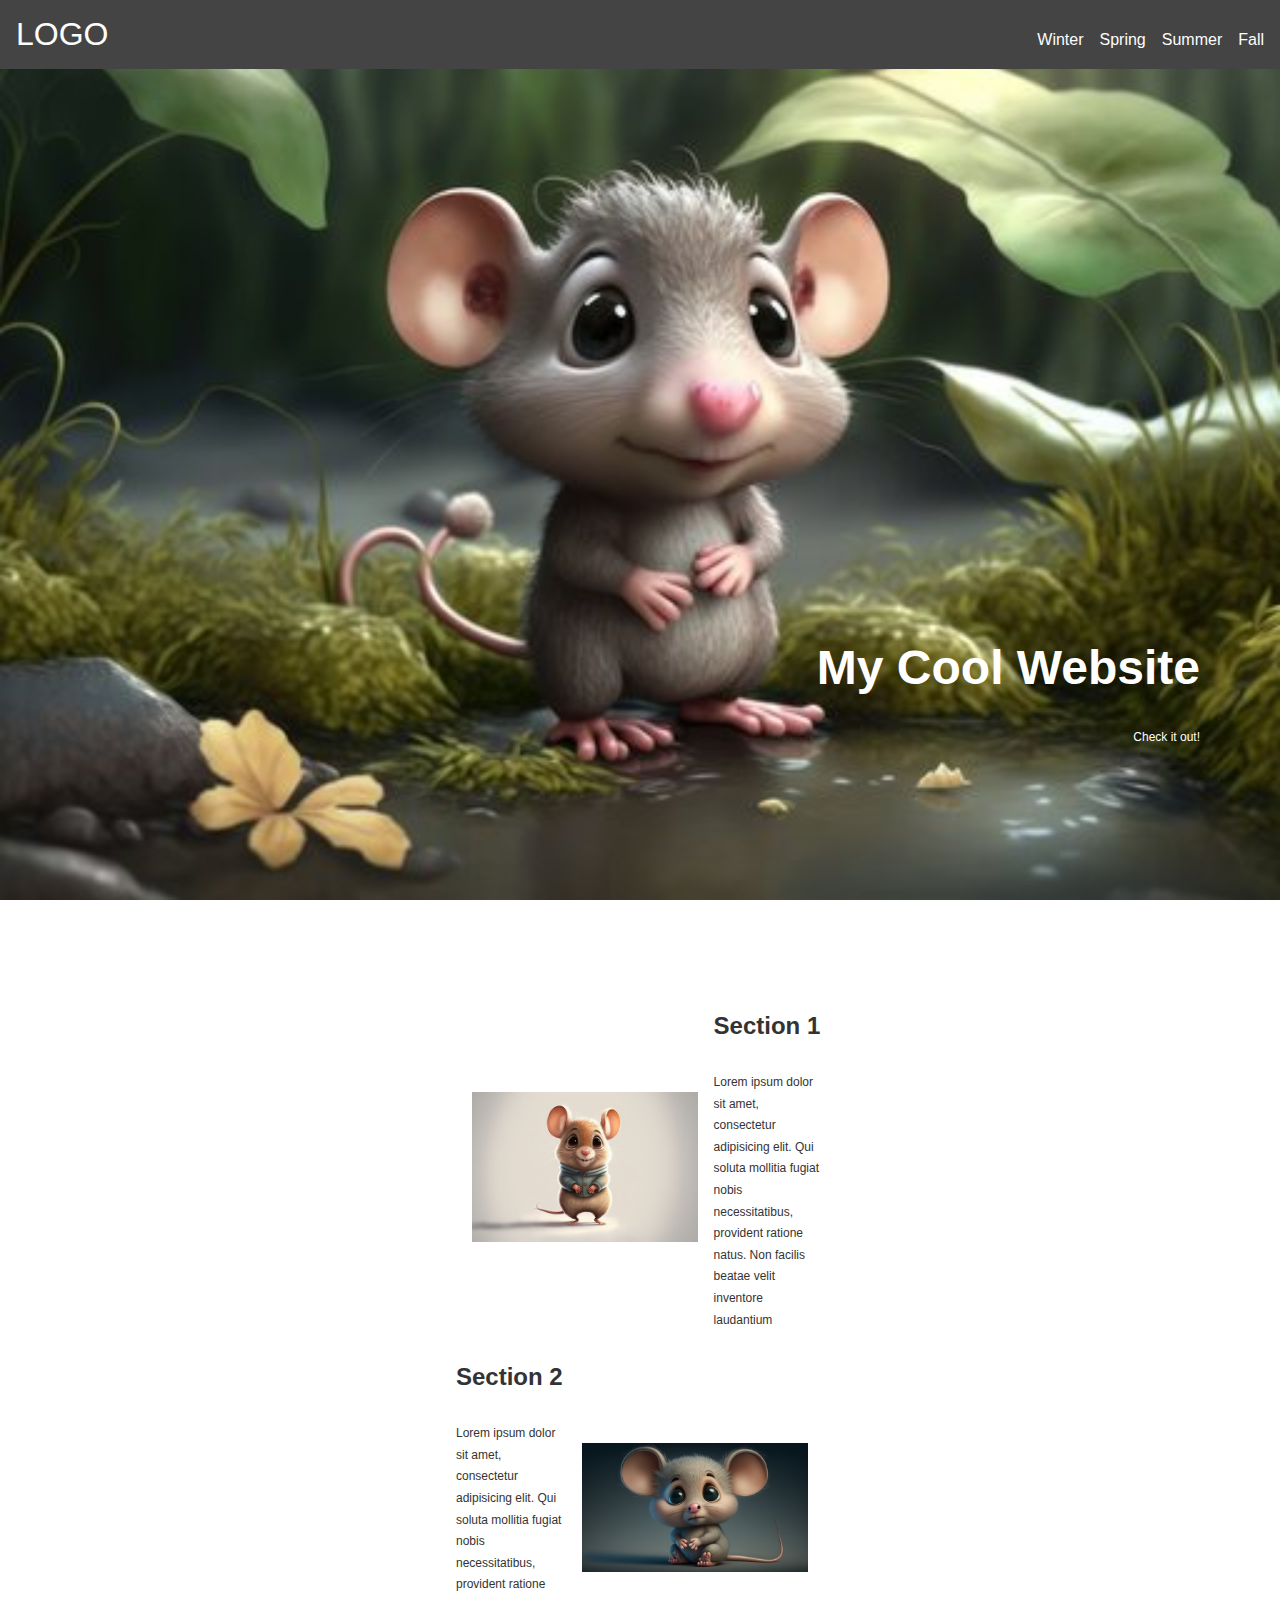
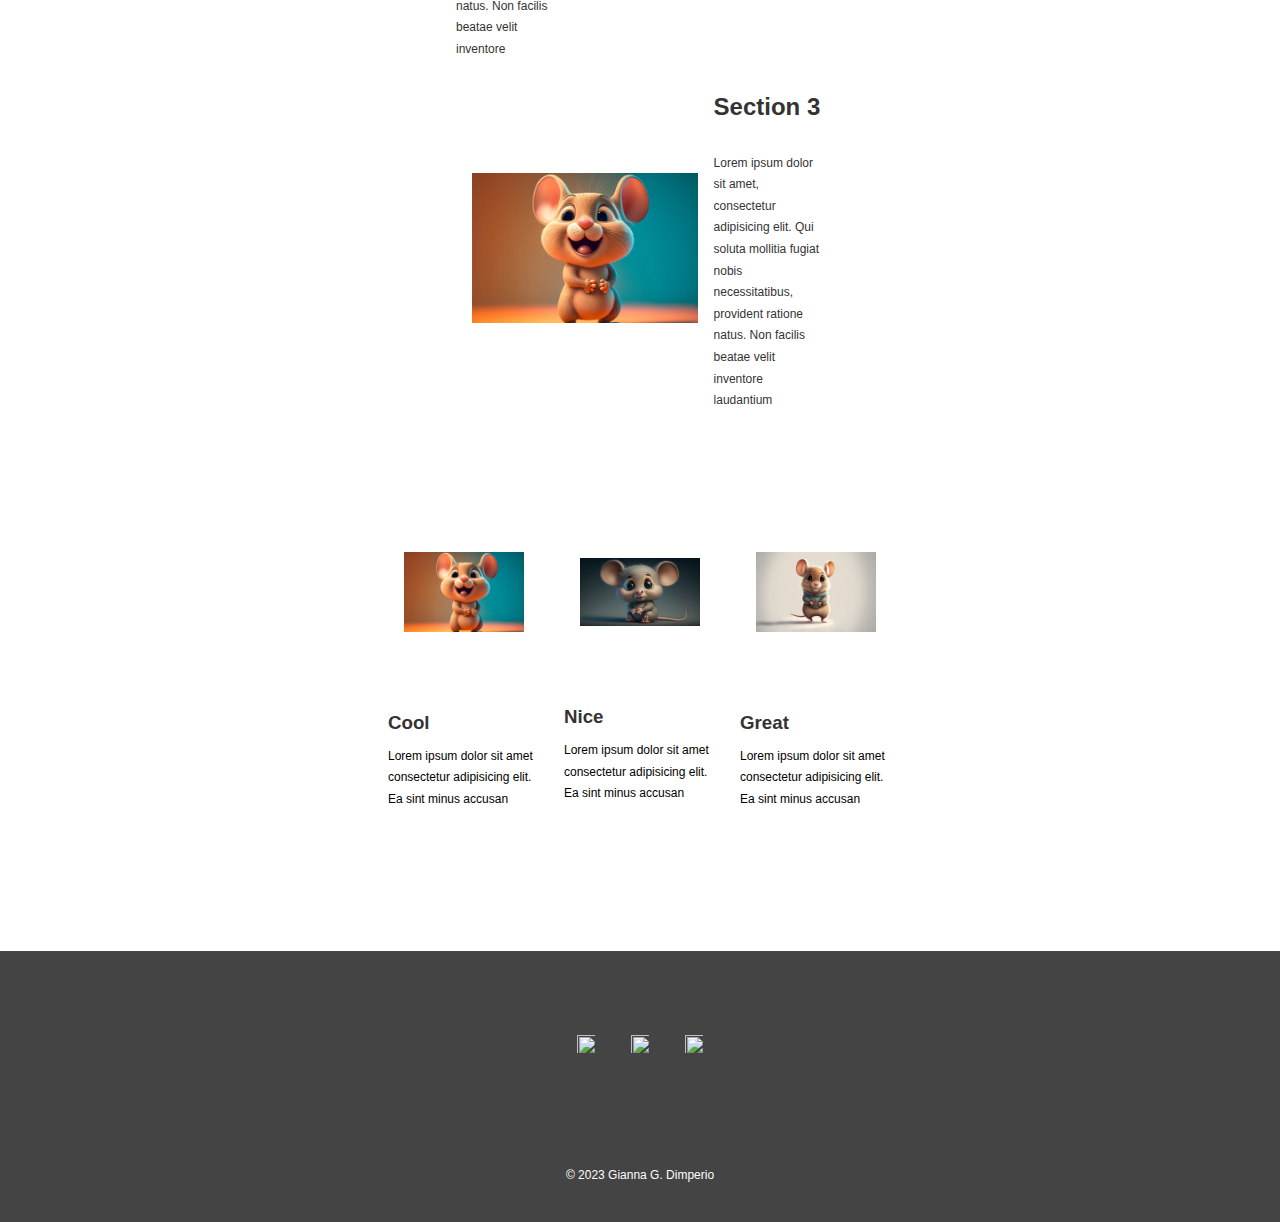
==== commit 883708df: "touches1" ====
--- a/index.html
+++ b/index.html
@@ -99,7 +99,7 @@
           <p><a href="https://www.linkedin.com/"><img src="https://upload.wikimedia.org/wikipedia/commons/thumb/c/ca/LinkedIn_logo_initials.png/800px-LinkedIn_logo_initials.png" style="width:50px;height:50px;"></a></p>
         </div>
 
-        <p>&copy; 2023 Gianna G. Dimperio </p>
+        <p class="copy-footer">&copy; 2023 Gianna G. Dimperio </p>
       </footer>
 
 </body>
--- a/style.css
+++ b/style.css
@@ -145,7 +145,6 @@
 
     text-align: right;
     padding-top: 50%;
-
   }
 
   h1{
@@ -214,4 +213,7 @@
     display: inline-block;
     max-width: 10rem;
     min-width: .25rem;
-  }+  }
+.copy-footer{
+  padding: 2rem;
+}